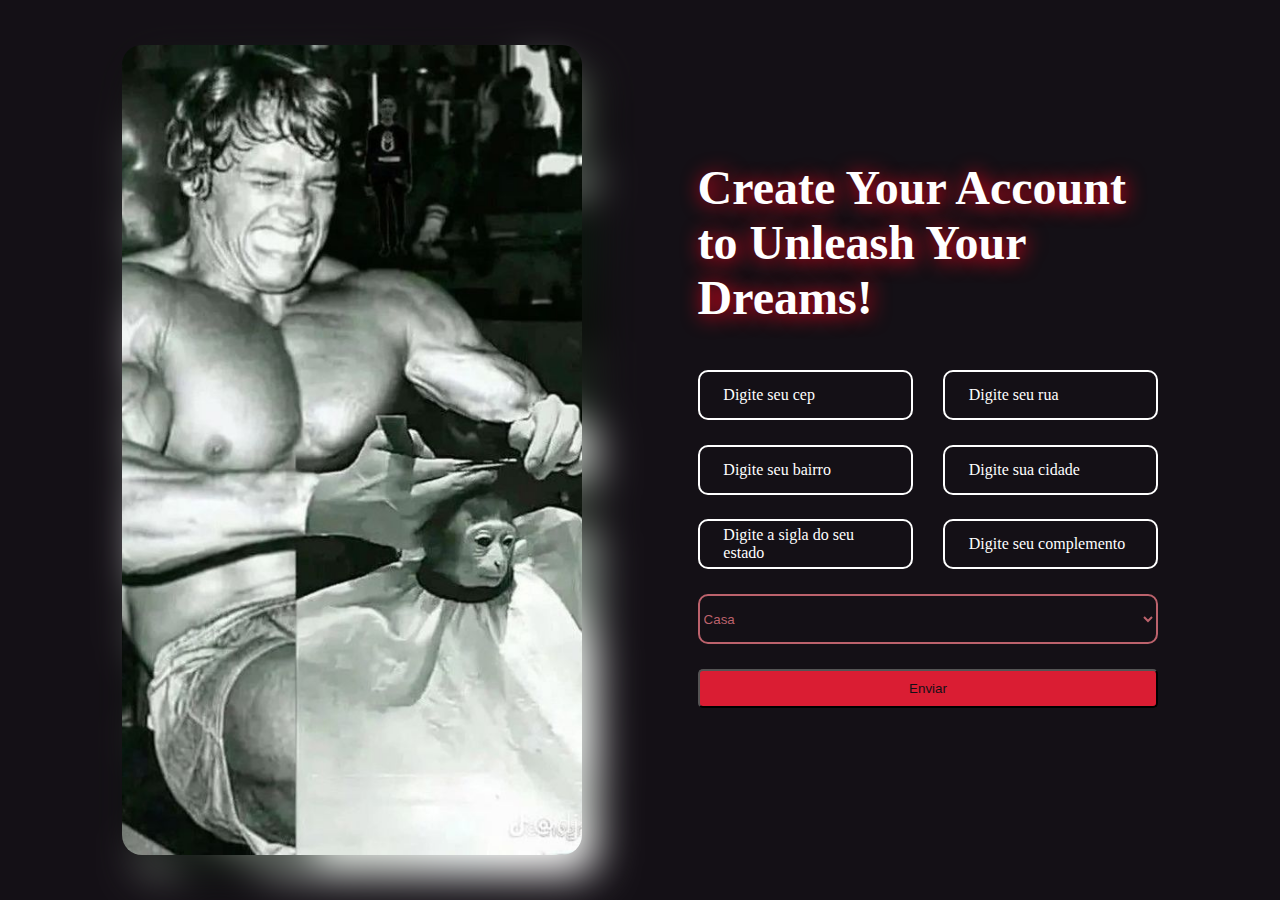
==== AtvImagens/index.html @ dcc6b660 "ImplementaçãoDoFrontEnd" ====
<!DOCTYPE html>
<html lang="en">
  <head>
    <meta charset="UTF-8" />
    <meta name="viewport" content="width=device-width, initial-scale=1.0" />
    <title>API</title>

    <!-- LINK CSS -->
    <link rel="stylesheet" href="./styles/styles.css" />

    <!-- LINK JAVASCRIPT -->
    <script src="./scripts/scripts.js" defer></script>
  </head>
  <body>
    <section class="container">
      <div class="image"></div>

      <div class="form_container">
        <h1>Create Your Account to Unleash Your Dreams!</h1>

        <form action="#">
          <div class="input_data">
            <input type="text" name="cep" id="cep" required />

            <div class="label_area">
              <p>Digite seu cep</p>
            </div>
          </div>

          <div class="input_data">
            <input type="text" name="rua" id="rua" required />

            <div class="label_area">
              <p>Digite seu rua</p>
            </div>
          </div>

          <div class="input_data">
            <input type="text" name="bairro" id="bairro" required />

            <div class="label_area">
              <p>Digite seu bairro</p>
            </div>
          </div>

          <div class="input_data">
            <input type="text" name="cidade" id="cidade" required />

            <div class="label_area">
              <p>Digite sua cidade</p>
            </div>
          </div>

          <div class="input_data">
            <input type="text" name="uf" id="uf" required />

            <div class="label_area">
              <p>Digite a sigla do seu estado</p>
            </div>
          </div>

          <div class="input_data">
            <input type="text" name="complemento" id="complemento" required />

            <div class="label_area">
              <p>Digite seu complemento</p>
            </div>
          </div>

          <select name="" id="tipo_endereco">
            <option value="casa">Casa</option>
            <option value="escola">Escola</option>
            <option value="trabalho">Trabalho</option>
            <option value="outro">Outro</option>
          </select>

          <button type="submit">Enviar</button>
        </form>
      </div>
    </section>
  </body>
</html>
---- AtvImagens/styles/styles.css ----
* {
  box-sizing: border-box;
  padding: 0;
  margin: 0;
  text-decoration: none;
}

body {
  height: 100vh;
  background-color: #141016;

  display: flex;
  justify-content: center;
  align-items: center;
}

.container {
  width: 90%;
  height: 90%;

  display: flex;
  justify-content: space-around;
  align-items: center;
}

.image {
  position: relative;
  width: 40%;
  height: 100%;
  background: url("../images/unnamed.png") center / cover no-repeat;
  border-radius: 20px;
}

.image::after {
  content: "";
  position: absolute;
  top: 20px;
  left: 15px;
  width: 100%;
  height: 100%;
  background: inherit;
  border-radius: 20px;
  filter: blur(20px) opacity(1);
  z-index: -1;
}

.form_container {
  width: 40%;
  height: 100%;
  padding-top: 10%;
}

.form_container h1 {
  color: #fff;
  font-size: 3em;
  text-shadow: 2px 2px 20px #ff001e;
}

form {
  margin-top: 40px;

  display: flex;
  flex-wrap: wrap;
  justify-content: space-between;
  align-items: center;
  gap: 15px;
  height: 50%;
}

form .input_data {
  width: calc(50% - 15px);
  position: relative;
}

form .input_data input {
  width: 100%;
  height: 50px;
  font-size: 14px;
  padding: 7px 10px;
  outline: none;
  border-radius: 10px;
  background-color: transparent;
  border: 2px solid #fff;
  position: relative;
  z-index: 500;
  color: #fff;
}

form .input_data .label_area {
  position: absolute;
  top: 50%;
  left: 5%;
  transform: translateY(-50%);
  background-color: #141016;
  color: #fff;
  padding: 0 15px;
  transition: top 0.5s ease, left 0.5s ease;
}

form .input_data input:focus,
form .input_data input:valid {
  color: #ff001e;
  border-color: #ff001e;
}

form .input_data input:focus ~ .label_area,
form .input_data input:valid ~ .label_area {
  z-index: 600;
  top: 0;
  left: 7%;
  color: #ff001e;
}

form select,
form option {
  width: 100%;
  height: 50px;
  outline: none;
  border-radius: 10px;
  background: transparent;
  border: 2px solid #bc626c;
  color: #bc626c;
}

form button {
  width: 100%;
  background-color: #da1d33;
  padding: 10px;
  border-radius: 5px;
  cursor: pointer;
  color: #141016;
}

form button:hover {
  background-color: #ff001e;
}
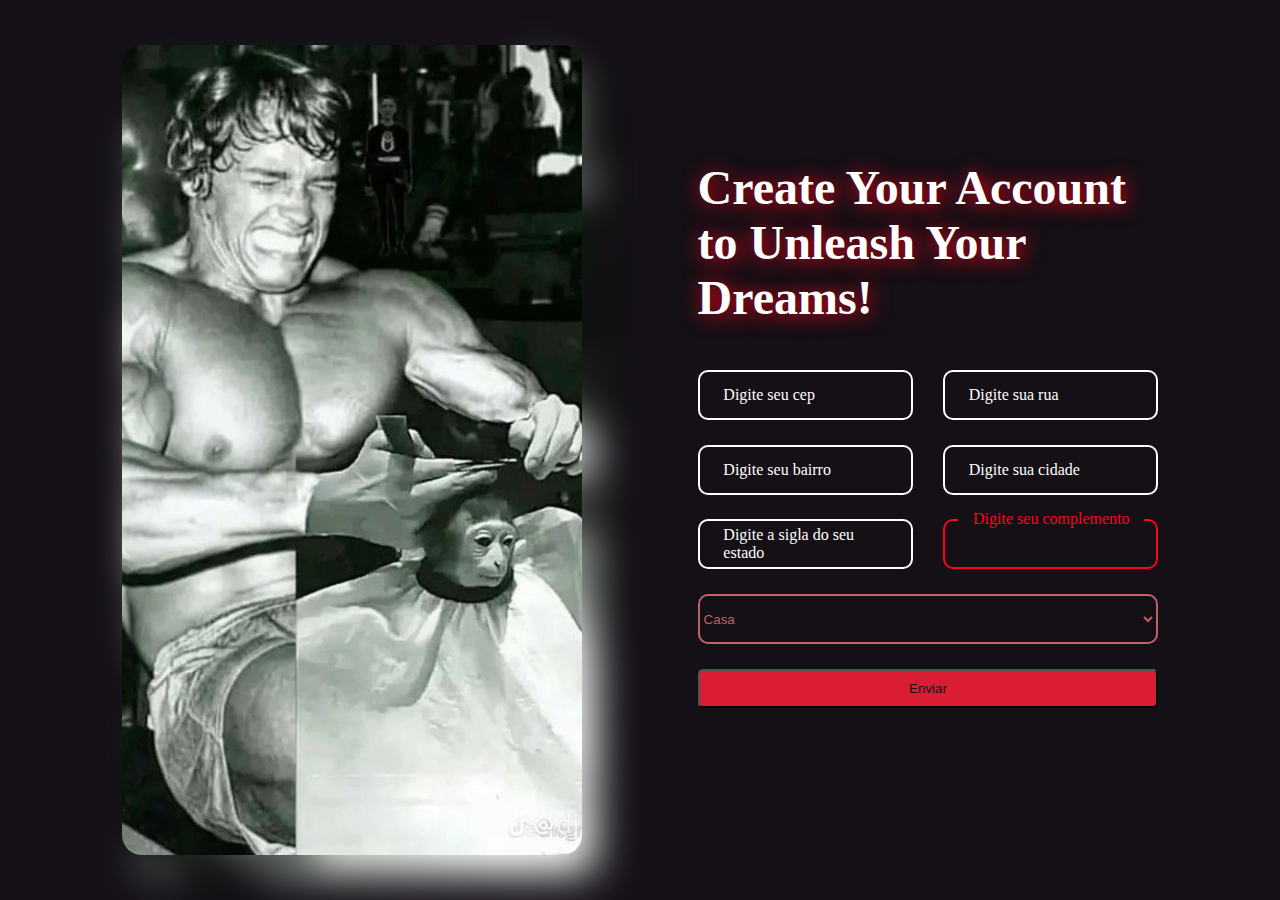
==== commit 991a1d09: "AtividadeClima" ====
--- a/AtvImagens/index.html
+++ b/AtvImagens/index.html
@@ -28,10 +28,10 @@
           </div>
 
           <div class="input_data">
-            <input type="text" name="rua" id="rua" required />
+            <input type="text" name="logradouro" id="logradouro" required />
 
             <div class="label_area">
-              <p>Digite seu rua</p>
+              <p>Digite sua rua</p>
             </div>
           </div>
 
@@ -44,7 +44,7 @@
           </div>
 
           <div class="input_data">
-            <input type="text" name="cidade" id="cidade" required />
+            <input type="text" name="localidade" id="localidade" required />
 
             <div class="label_area">
               <p>Digite sua cidade</p>
@@ -60,7 +60,7 @@
           </div>
 
           <div class="input_data">
-            <input type="text" name="complemento" id="complemento" required />
+            <input type="text" name="complemento" id="complemento" />
 
             <div class="label_area">
               <p>Digite seu complemento</p>
